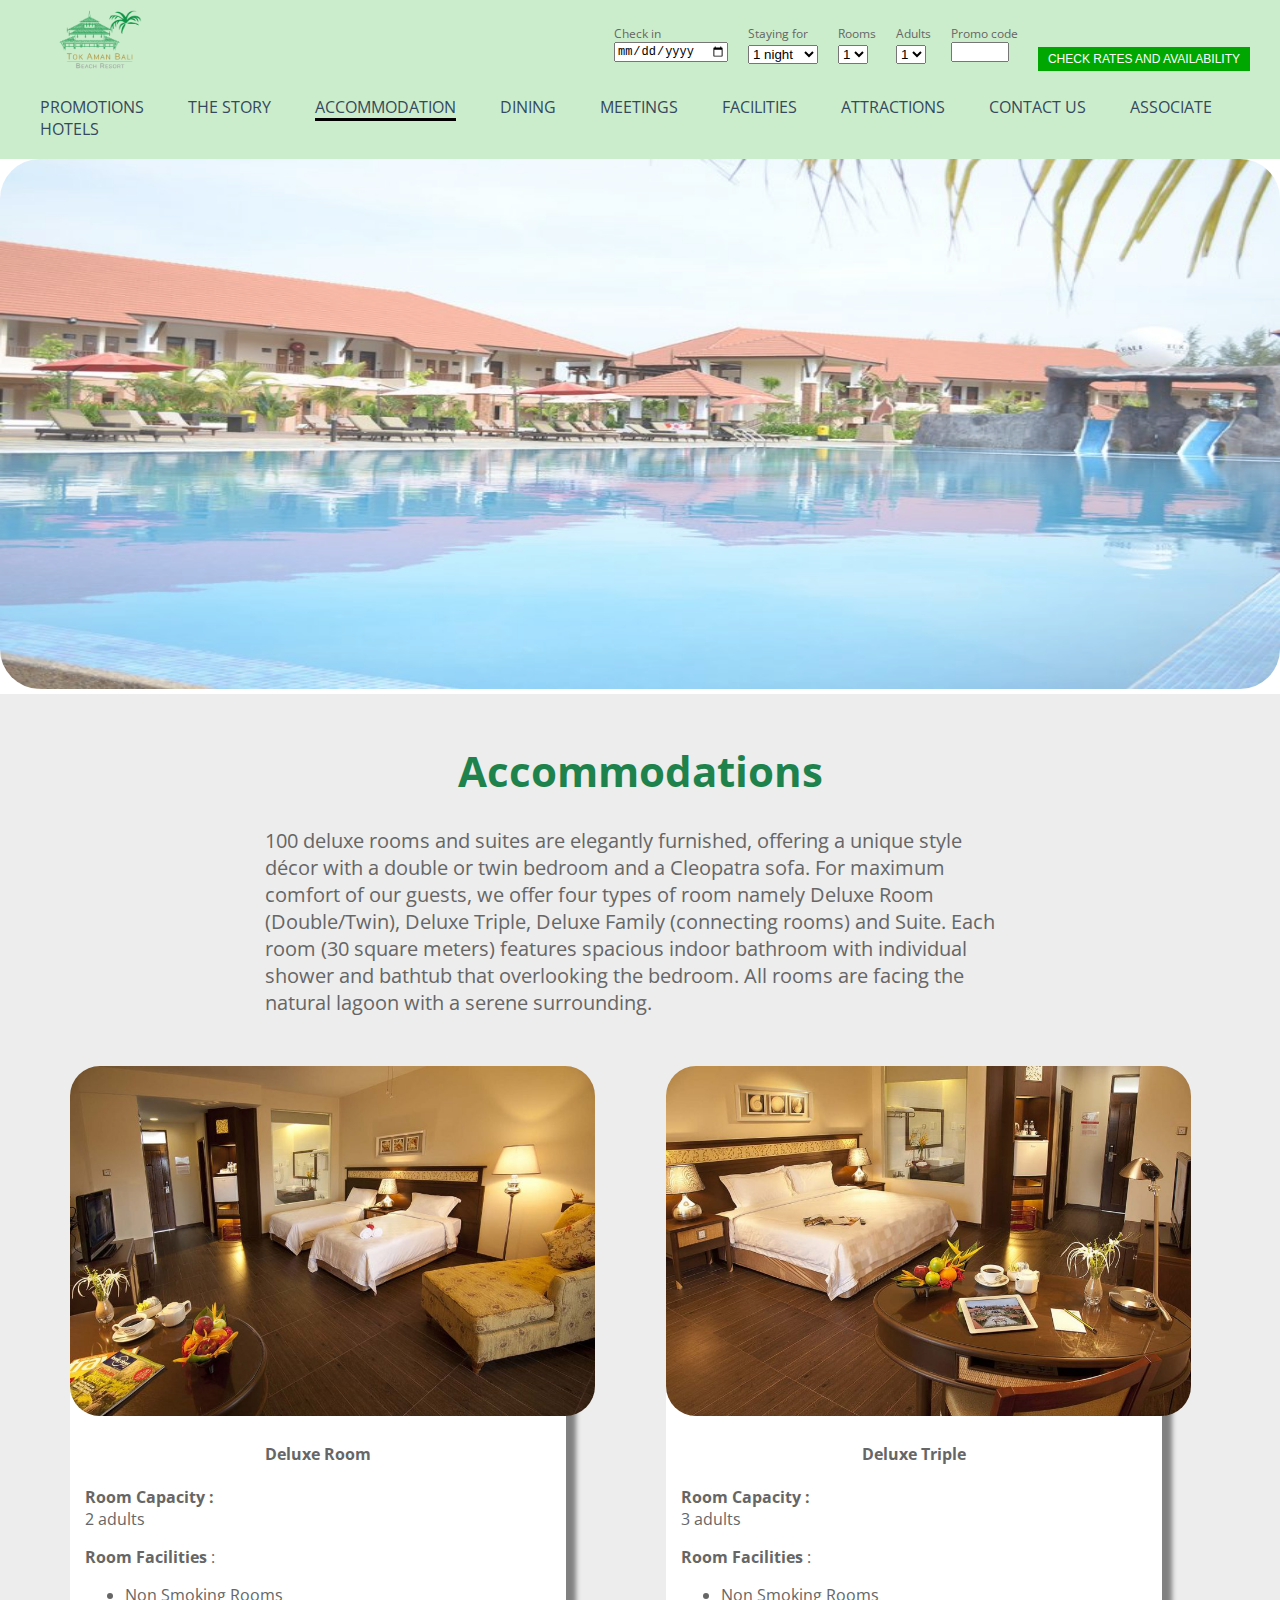
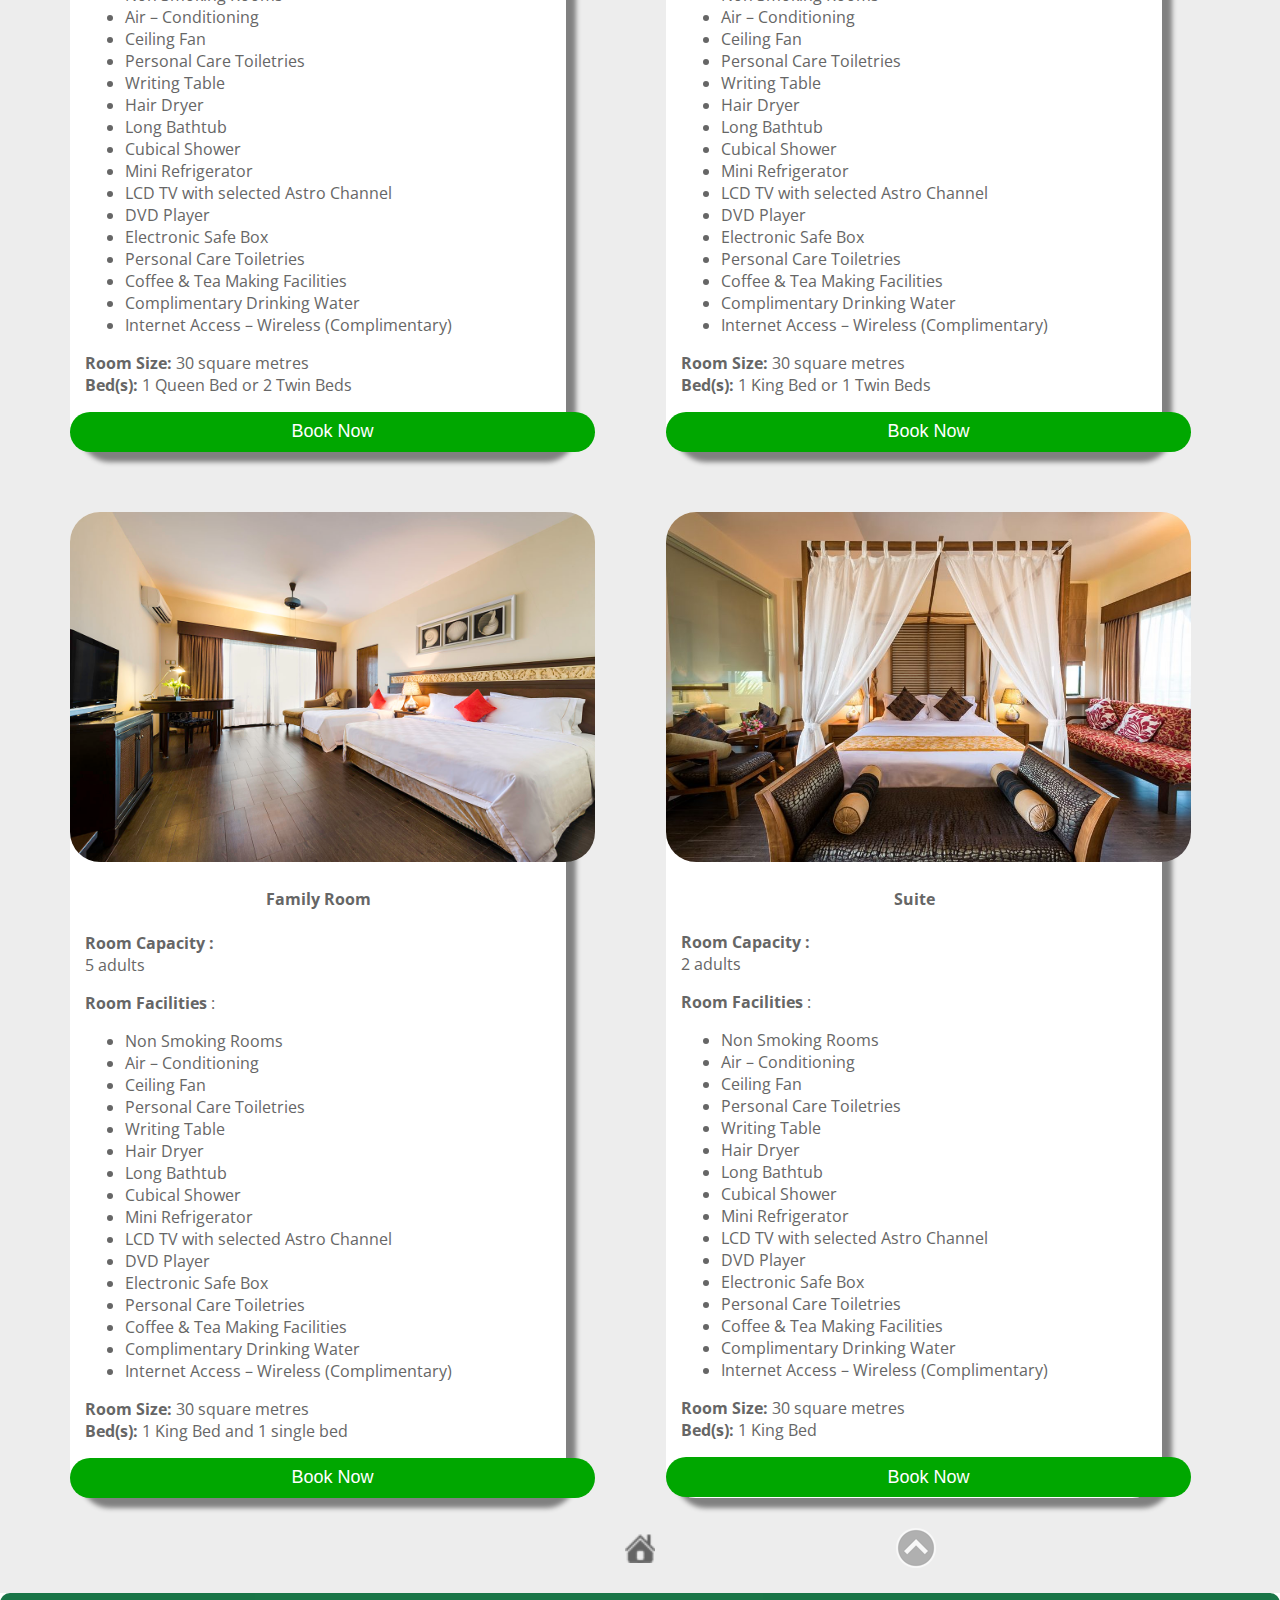
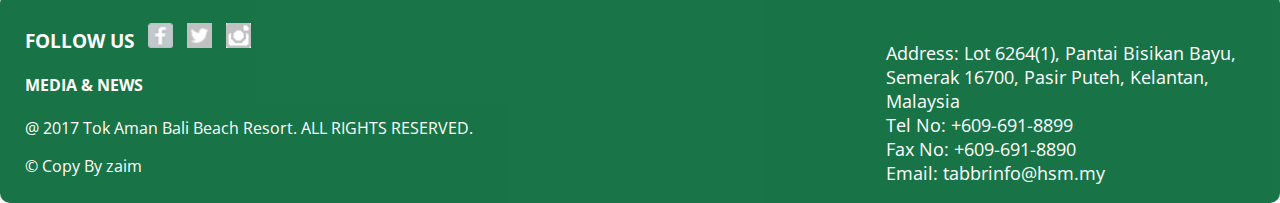
==== accommodation.html @ 306aa765 "Add files via upload" ====
<!DOCTYPE html>
<html>
<head>
	<title>Accommodation - Tok Aman Bali Beach Resort</title>
	<link rel="shortcut icon" href="icon/tok aman bali icon.png">
	<link rel="stylesheet" type="text/css" href="css/top-bottom.css">
	<link href='https://fonts.googleapis.com/css?family=Open Sans' rel='stylesheet'>
	<style type="text/css">
		.accommodation {background-color: #ededed;padding: 20px;}
		.intro {margin: 0 auto;width: 750px;}
		.intro p {font-size: 20px;}
		.some-image {display: flex;flex-wrap: wrap;} /*untuk buat semua child element in a row dan tidak terlebih screen*/
		.room {width: 40%;background-color: white;margin: 30px 50px;box-shadow: 10px 10px 5px grey;border-radius: 30px;} 
		/*saiz width & margin main peranan child yang satu row jadi dua row*/
		.room img {width: 525px;border-radius: 30px;}.desc {margin: 0 15px;}
		.btn-book input {width: 525px;height: 40px;font-size: 18px;border-radius: 30px;}
		.others {display: flex;flex-wrap: wrap;width: 80%;margin: 0 auto;}
		.top-btn a {position: absolute;left: 70%;}
		.home-btn {margin: 5px auto;width: 10%;}.home-btn img {padding-left: 35px;width: 30px;height: 30px;}
	</style>
</head>
<body>
	<div class="header" id="header">
		<div class="logo-wrap">
			<a href="index.html">
				<img src="img/logo.png" alt="Tok Aman Bali Logo"> 
			</a>
		</div>
		<div class="form">
			<form action="#" method="get">
				<div id="form-i">
					<br>
					<input type="submit" name="available" value="CHECK RATES AND AVAILABILITY">
				</div>
				<div id="form-i">
					<label>Promo code</label>
					<input type="text" name="code">
				</div>
				<div id="form-i">
					<label>Adults</label>
					<select name="adult" id="adult">
						<option value="1">1</option>
						<option value="2">2</option>
						<option value="3">3</option>
						<option value="4">4</option>
						<option value="5">5</option>
						<option value="6">6</option>
					</select>
				</div>
				<div id="form-i">
					<label>Rooms</label>
					<select name="room" id="room">
						<option value="1">1</option>
						<option value="2">2</option>
						<option value="3">3</option>
						<option value="4">4</option>
						<option value="5">5</option>
					</select>
				</div>
				<div id="form-i">
					<label>Staying for</label>
					<select name="night" id="night">
						<option value="1">1 night</option>
						<option value="2">2 night</option>
						<option value="3">3 night</option>
						<option value="4">4 night</option>
						<option value="5">5 night</option>
						<option value="6">6 night</option>
						<option value="7">7 night</option>
						<option value="8">8 night</option>
						<option value="9">9 night</option>
						<option value="10">10 night</option>
					</select>
				</div>
				<div id="form-i">
					<label>Check in</label>
					<input type="date" name="date" id="date">
				</div>
			</form>
		</div>
		<div class="nav">
			<ul>
				<li><a href="promotions.html">PROMOTIONS</a></li>
				<li><a href="the-story.html">THE STORY</a></li>
				<li><a href="accommodation.html" class="active">ACCOMMODATION</a></li>
				<li><a href="dining.html">DINING</a></li>
				<li><a href="meetings.html">MEETINGS</a></li>
				<li><a href="facilities.html">FACILITIES</a></li>
				<li><a href="attractions.html">ATTRACTIONS</a></li>
				<li><a href="contact-us.html">CONTACT US</a></li>
				<li><a href="associate-hotels.html">ASSOCIATE HOTELS</a></li>
			</ul>
		</div>
	</div>
	<div class="image-wrap">
		<img src="img/pool-2-3-900x600.jpg" alt="Tok Aman Bali Beach Resort">
	</div>
	<div class="accommodation">
		<div class="intro">
			<center><h1>Accommodations</h1></center>
			<p>100 deluxe rooms and suites are elegantly furnished, offering a unique style décor with a double or twin bedroom and a Cleopatra sofa. For maximum comfort of our guests, we offer four types of room namely Deluxe Room (Double/Twin), Deluxe Triple, Deluxe Family (connecting rooms) and Suite. Each room (30 square meters) features spacious indoor bathroom with individual shower and bathtub that overlooking the bedroom. All rooms are facing the natural lagoon with a serene surrounding.</p>
		</div>
		<div class="some-image">
			<div class="room">
				<img src="img/9-TABBR_Deluxe-Twin-900x600.jpg" alt="deluxe-room">
				<center><h4>Deluxe Room</h4></center>
				<div class="desc">
					<p><strong>Room Capacity :<br>
					</strong>2 adults</p>
					<p><strong>Room Facilities</strong> :</p>
					<ul>
						<li>Non Smoking Rooms</li>
						<li>Air &#8211; Conditioning</li>
						<li>Ceiling Fan</li>
						<li>Personal Care Toiletries</li>
						<li>Writing Table</li>
						<li>Hair Dryer</li>
						<li>Long Bathtub</li>
						<li>Cubical Shower</li>
						<li>Mini Refrigerator</li>
						<li>LCD TV with selected Astro Channel</li>
						<li>DVD Player</li>
						<li>Electronic Safe Box</li>
						<li>Personal Care Toiletries</li>
						<li>Coffee &amp; Tea Making Facilities</li>
						<li>Complimentary Drinking Water</li>
						<li>Internet Access &#8211; Wireless (Complimentary)</li>
					</ul>
					<p><strong>Room Size:</strong> 30 square metres<br>
					<strong>Bed(s):</strong> 1 Queen Bed or 2 Twin Beds</p>
				</div>
				<div class="btn-book">
					<a href="booking.html" target="_blank"><input type="submit" name="book" value="Book Now"></a>
				</div>
			</div>
			<div class="room">
				<img src="img/8-TABBR_Deluxe-Double-900x600.jpg" alt="deluxe-triple">
				<center><h4>Deluxe Triple</h4></center>	
				<div class="desc">
					<p><strong>Room Capacity :<br>
					</strong>3 adults</p>
					<p><strong>Room Facilities</strong> :</p>
					<ul>
						<li>Non Smoking Rooms</li>
						<li>Air &#8211; Conditioning</li>
						<li>Ceiling Fan</li>
						<li>Personal Care Toiletries</li>
						<li>Writing Table</li>
						<li>Hair Dryer</li>
						<li>Long Bathtub</li>
						<li>Cubical Shower</li>
						<li>Mini Refrigerator</li>
						<li>LCD TV with selected Astro Channel</li>
						<li>DVD Player</li>
						<li>Electronic Safe Box</li>
						<li>Personal Care Toiletries</li>
						<li>Coffee &amp; Tea Making Facilities</li>
						<li>Complimentary Drinking Water</li>
						<li>Internet Access &#8211; Wireless (Complimentary)</li>
					</ul>
					<p><strong>Room Size:</strong> 30 square metres<br>
					<strong>Bed(s):</strong> 1 King Bed or 1 Twin Beds</p>
				</div>
				<div class="btn-book">
					<a href="booking.html" target="_blank"><input type="submit" name="book" value="Book Now"></a>
				</div>
			</div>	
			<div class="room">
				<img src="img/20160610_TABBR_Family-Room.jpg" alt="family-room">
				<center><h4>Family Room</h4></center>
				<div class="desc">
					<p><strong>Room Capacity :<br>
					</strong>5 adults</p>
					<p><strong>Room Facilities</strong> :</p>
					<ul>
						<li>Non Smoking Rooms</li>
						<li>Air &#8211; Conditioning</li>
						<li>Ceiling Fan</li>
						<li>Personal Care Toiletries</li>
						<li>Writing Table</li>
						<li>Hair Dryer</li>
						<li>Long Bathtub</li>
						<li>Cubical Shower</li>
						<li>Mini Refrigerator</li>
						<li>LCD TV with selected Astro Channel</li>
						<li>DVD Player</li>
						<li>Electronic Safe Box</li>
						<li>Personal Care Toiletries</li>
						<li>Coffee &amp; Tea Making Facilities</li>
						<li>Complimentary Drinking Water</li>
						<li>Internet Access &#8211; Wireless (Complimentary)</li>
					</ul>
					<p><strong>Room Size:</strong> 30 square metres<br>
					<strong>Bed(s):</strong> 1 King Bed and 1 single bed</p>
				</div>
				<div class="btn-book">
					<a href="booking.html" target="_blank"><input type="submit" name="book" value="Book Now"></a>
				</div>
			</div>
			<div class="room">
				<img src="img/20160610_TABBR_Suite-2-900x600.jpg" alt="suite">
				<center><h4>Suite</h4></center>
				<div class="desc">
					<p><strong>Room Capacity :<br>
					</strong>2 adults</p>
					<p><strong>Room Facilities</strong> :</p>
					<ul>
						<li>Non Smoking Rooms</li>
						<li>Air &#8211; Conditioning</li>
						<li>Ceiling Fan</li>
						<li>Personal Care Toiletries</li>
						<li>Writing Table</li>
						<li>Hair Dryer</li>
						<li>Long Bathtub</li>
						<li>Cubical Shower</li>
						<li>Mini Refrigerator</li>
						<li>LCD TV with selected Astro Channel</li>
						<li>DVD Player</li>
						<li>Electronic Safe Box</li>
						<li>Personal Care Toiletries</li>
						<li>Coffee &amp; Tea Making Facilities</li>
						<li>Complimentary Drinking Water</li>
						<li>Internet Access &#8211; Wireless (Complimentary)</li>
					</ul>
					<p><strong>Room Size:</strong> 30 square metres<br>
					<strong>Bed(s):</strong> 1 King Bed</p>
				</div>
				<div class="btn-book">
					<a href="booking.html" target="_blank"><input type="submit" name="book" value="Book Now"></a>
				</div>
			</div>
			<div class="others">
				<div class="top-btn">
					<a href="#header"><img src="icon/back-to-top.png" title="Back to top"></a>
				</div>
				<div class="home-btn">
					<a href="index.html"><img src="icon/home-icon.png" alt="home" title="Go to home page"></a>
				</div>
			</div>
		</div>
	</div>
	<div class="footer">
		<div class="media">
			<h3>FOLLOW US</h3>
			<a href="#"><img src="icon/fb.png" alt="fb"></a>
			<a href="#"><img src="icon/twitter.png" alt="twitter"></a>
			<a href="#"><img src="icon/ig.png" alt="ig"></a>
			<h4>MEDIA &#38 NEWS</h4>
		</div>
		<div class="location">
			<p>Address: Lot 6264(1), Pantai Bisikan Bayu, Semerak 16700, Pasir Puteh, Kelantan, Malaysia
			<br>Tel No: +609-691-8899
			<br>Fax No: +609-691-8890
			<br>Email: tabbrinfo&#64hsm.my
			</p> 
		</div>
		<div class="reserved">
			<p>&#64 2017 Tok Aman Bali Beach Resort. ALL RIGHTS RESERVED.</p>
			<p>&copy; Copy By zaim</p>
		</div>
	</div>
</body>
</html>
---- css/top-bottom.css ----
body {font-family: 'Open Sans';margin: 0;color: #666;} /*untuk div jadi full screen tanpa blank space*/

/*bawah ini khas untuk semua yang guna*/
input[type="submit"] {border: none;background-color: #00A700;font-size: 12px;color: white;padding: 5px 10px 5px 10px;cursor: pointer;}
input[type="submit"]:hover {background-color: #006633;} /*button submit*/
h1 {font-size: 42px;color: #1E824C;} /*heading 1*/

.about-wrap, .info {background-size: cover;background-position: center;text-align: center;} /*untuk background image*/

/*bawah ini khas untuk setiap satu*/
.header {background-color: #ccedcc;padding-top: 5px;padding-bottom: 3px;width: 100%;}
.logo-wrap {width: 30%;margin-left: 50px;}
.logo-wrap img {width: 100px;height: 70px;}
.logo-wrap, .form {display: inline;} /*khas untuk satu line gambar dan list*/
.form, #form-i {float: right;margin-left: 20px;padding-top: 10px;} /*supaya label tetap diatas setiap input*/
.form input[type="submit"] {margin-right: 30px;}
.form input, label {display: block;font-size: 12px;}
#form-i input[type="text"] {width: 50px;}
.nav {background-color: #ccedcc;width: 100%;/*position: fixed;z-index: 100;opacity: 0.9;border-radius: 10px;*/}
.nav li {display: inline;margin-right: 40px;}
.nav a {text-decoration: none;color: #34495e;}
.nav a:hover {border-bottom: 3px solid black;}
.active {border-bottom: 3px solid black;} 
/*last styling untuk header shj*/

.image-wrap img {width: 100%;height: 530px;border-radius: 40px;opacity: 0.8;} /*untuk image bawah header*/

/*styling untuk back to top button*/
.back {margin: 0 auto;width: 160px;margin-bottom: 20px;} 
.back a {background-color: #f44336;color: white;padding: 14px 25px;text-align: center;text-decoration: none;display: inline-block;}
.back a:hover, .back a:active {background-color: red;} 
/*back to top button last*/

/*footer styling*/
.footer {background-color: #006633;color: white;height: 20%;padding: 10px 25px;border-radius: 10px;opacity: 0.9;} 
.media {width: 70%;float: left;display: inline;margin-top: 20px;} .media h3, .media img {display: inline;margin-right: 10px;} .media img {width: 25px;height: 25px;}
.location {float: right;text-align: left;display: inline;font-size: 18px;width: 30%;padding-top: 20px;}
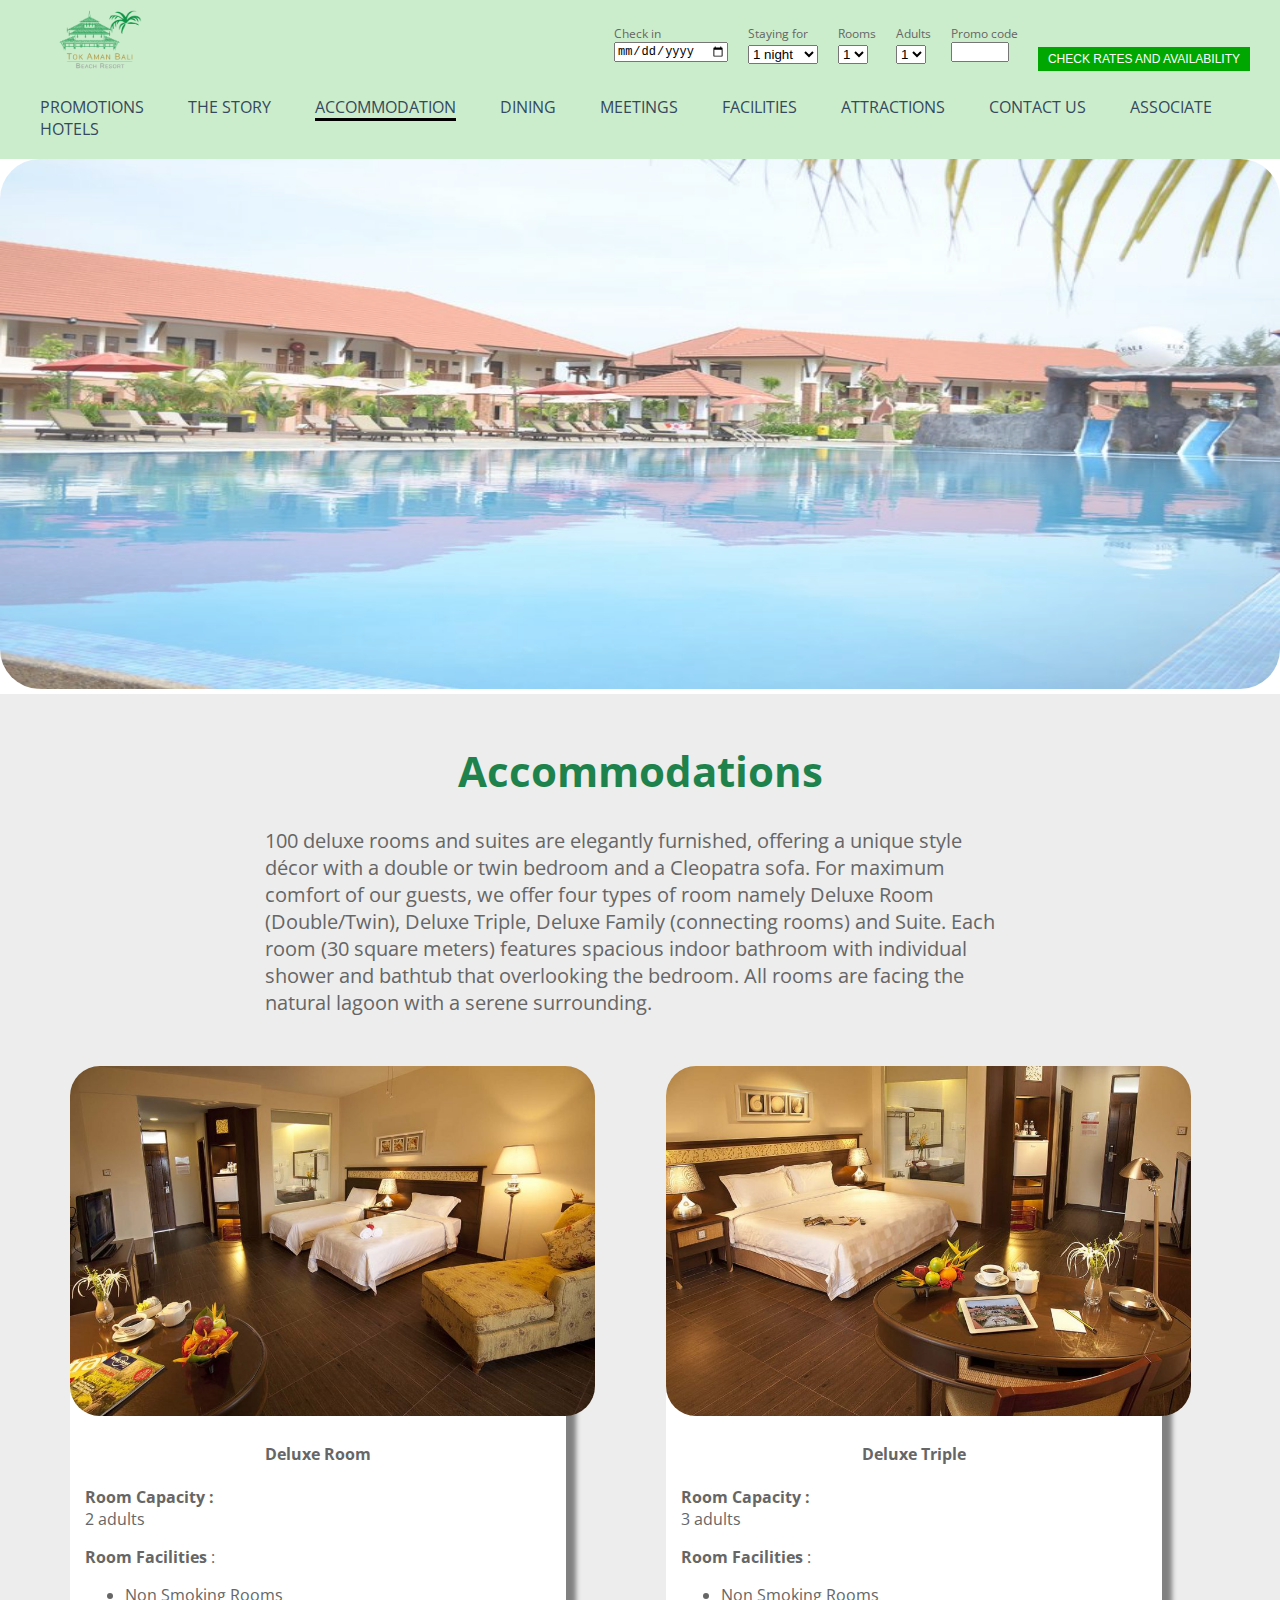
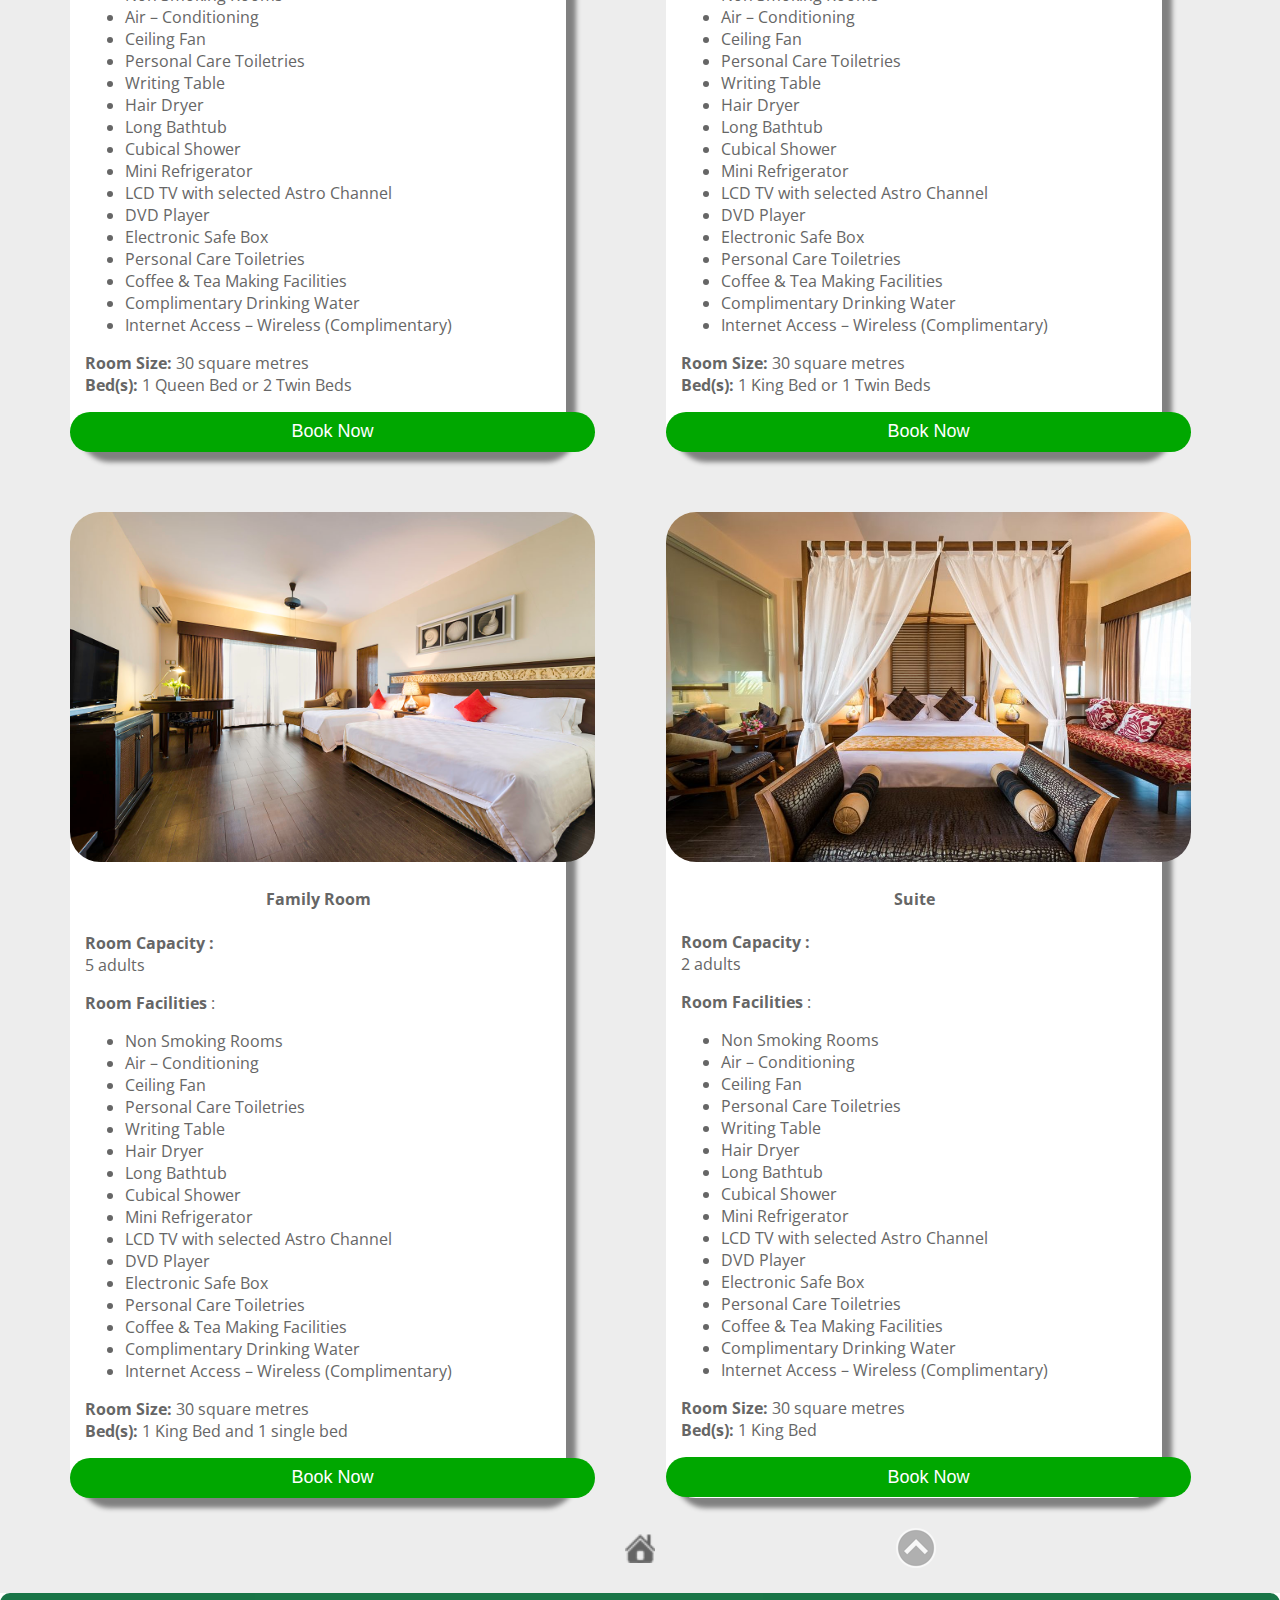
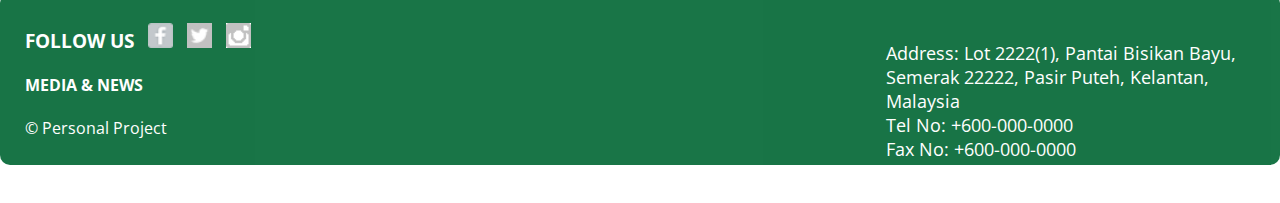
==== commit 23f3b8a1: "Update accommodation.html" ====
--- a/accommodation.html
+++ b/accommodation.html
@@ -248,16 +248,15 @@
 			<h4>MEDIA &#38 NEWS</h4>
 		</div>
 		<div class="location">
-			<p>Address: Lot 6264(1), Pantai Bisikan Bayu, Semerak 16700, Pasir Puteh, Kelantan, Malaysia
-			<br>Tel No: +609-691-8899
-			<br>Fax No: +609-691-8890
-			<br>Email: tabbrinfo&#64hsm.my
+			<p>Address: Lot 2222(1), Pantai Bisikan Bayu, Semerak 22222, Pasir Puteh, Kelantan, Malaysia
+			<br>Tel No: +600-000-0000
+			<br>Fax No: +600-000-0000
+			<br>Email: klkki&#64hsm.my
 			</p> 
 		</div>
 		<div class="reserved">
-			<p>&#64 2017 Tok Aman Bali Beach Resort. ALL RIGHTS RESERVED.</p>
-			<p>&copy; Copy By zaim</p>
+			<p>&copy; Personal Project</p>
 		</div>
 	</div>
 </body>
-</html>	+</html>	
